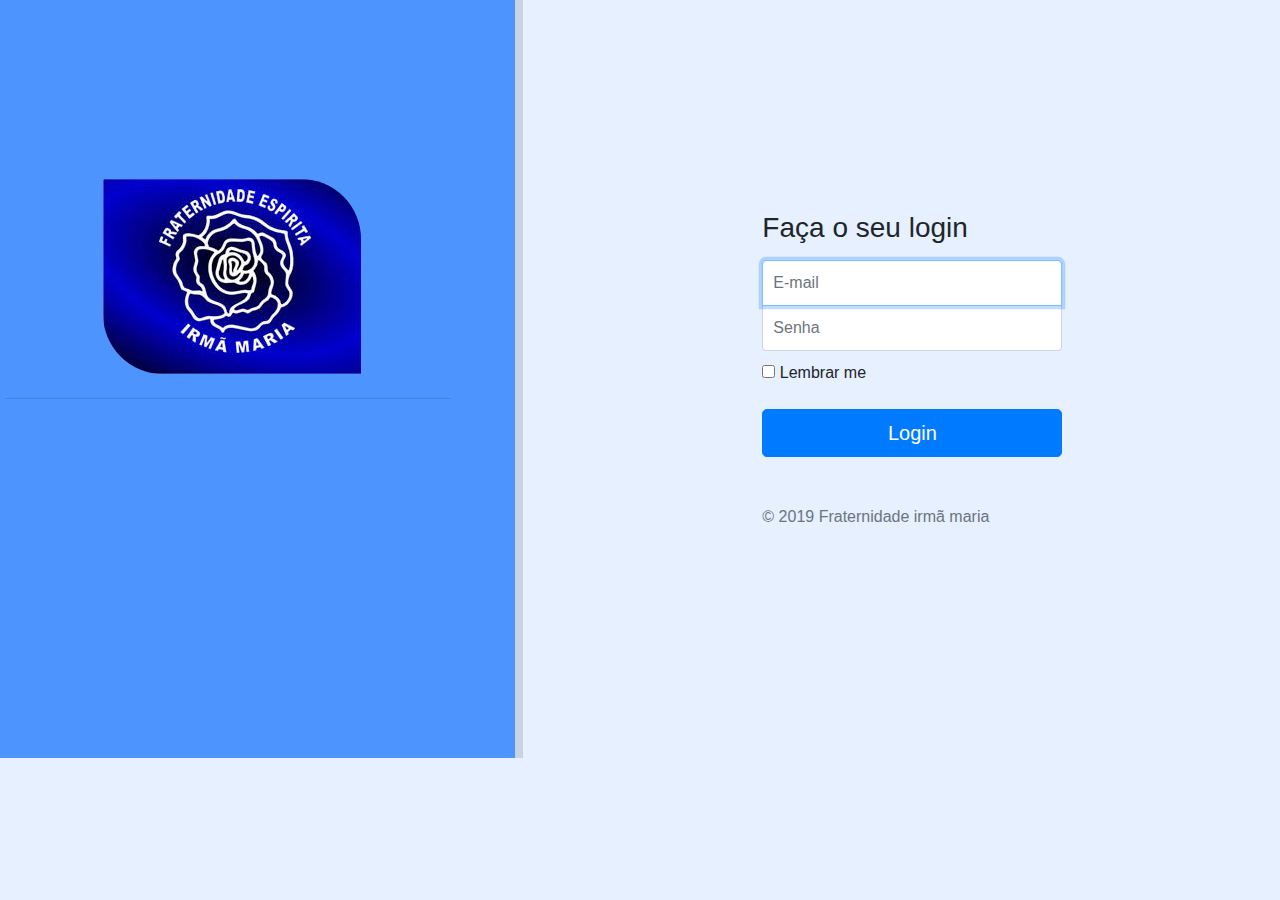
==== index.html @ 939fb44a "subindo os arquivos do site - login" ====
<!DOCTYPE html>
<html lang="en">
  <head>
    <meta charset="UTF-8" />
    <meta name="viewport" content="width=device-width, initial-scale=1.0" />
    <meta http-equiv="X-UA-Compatible" content="ie=edge" />
    <link rel="stylesheet" href="style.css" />
    <link
      rel="stylesheet"
      href="https://stackpath.bootstrapcdn.com/bootstrap/4.3.1/css/bootstrap.min.css"
      integrity="sha384-ggOyR0iXCbMQv3Xipma34MD+dH/1fQ784/j6cY/iJTQUOhcWr7x9JvoRxT2MZw1T"
      crossorigin="anonymous"
    />
    <title>Fraternidade Irmã Maria</title>
  </head>
  <body>
    <div class="container">
      <div class="row">
        <div class="col fundologo">
          <img
            class="mb-4 logo"
            src="img/download.jpg"
            alt="logo da fraternidade"
          />
          <hr class="linhalogo" />
        </div>
        <div class="col">
          <form class="form-signin fundologin">
            <h1 class="h3 mb-3 font-weight-normal">Faça o seu login</h1>
            <label for="inputEmail" class="sr-only">E-mail</label>
            <input
              type="email"
              id="inputEmail"
              class="form-control"
              placeholder="E-mail"
              required
              autofocus
            />
            <label for="inputPassword" class="sr-only">Senha</label>
            <input
              type="password"
              id="inputPassword"
              class="form-control"
              placeholder="Senha"
              required
            />
            <div class="checkbox mb-3">
              <label>
                <input type="checkbox" value="remember-me" /> Lembrar me
              </label>
            </div>
            <button class="btn btn-lg btn-primary btn-block" type="submit">
              Login
            </button>
            <p class="mt-5 mb-3 text-muted">
              &copy; 2019 Fraternidade irmã maria
            </p>
          </form>
        </div>
      </div>
    </div>

    <script
      src="https://code.jquery.com/jquery-3.3.1.slim.min.js"
      integrity="sha384-q8i/X+965DzO0rT7abK41JStQIAqVgRVzpbzo5smXKp4YfRvH+8abtTE1Pi6jizo"
      crossorigin="anonymous"
    ></script>
    <script
      src="https://cdnjs.cloudflare.com/ajax/libs/popper.js/1.14.7/umd/popper.min.js"
      integrity="sha384-UO2eT0CpHqdSJQ6hJty5KVphtPhzWj9WO1clHTMGa3JDZwrnQq4sF86dIHNDz0W1"
      crossorigin="anonymous"
    ></script>
    <script
      src="https://stackpath.bootstrapcdn.com/bootstrap/4.3.1/js/bootstrap.min.js"
      integrity="sha384-JjSmVgyd0p3pXB1rRibZUAYoIIy6OrQ6VrjIEaFf/nJGzIxFDsf4x0xIM+B07jRM"
      crossorigin="anonymous"
    ></script>
  </body>
</html>
---- style.css ----
html,
body {
  height: 100%;
  margin-left: -19%;
  background-color: #e6f0ff !important;
}

.form-signin {
  width: 100%;
  max-width: 330px;
  padding: 15px;
  margin: 36% 0 0 40%;
}
.form-signin .checkbox {
  font-weight: 400;
}
.form-signin .form-control {
  position: relative;
  box-sizing: border-box;
  height: auto;
  padding: 10px;
  font-size: 16px;
}
.form-signin .form-control:focus {
  z-index: 2;
}
.form-signin input[type='email'] {
  margin-bottom: -1px;
  border-bottom-right-radius: 0;
  border-bottom-left-radius: 0;
}
.form-signin input[type='password'] {
  margin-bottom: 10px;
  border-top-left-radius: 0;
  border-top-right-radius: 0;
}

/* PARTE DO LOGO */

.logo {
  border-bottom-left-radius: 60px;
  border-top-right-radius: 60px;
  max-width: 65%;
  margin: 33% 27%;
}

.fundologo {
  background-color: #4d94ff;
  padding-bottom: 31.5%;
  box-shadow: 8px 0 #c9d3e2;
  margin-left: -0.6%;
}

.linha {
  height: 100%;
  background-color: black;
}

.linhalogo {
  margin: 0 9% 0 9%;
}

/* PARTE DO LOGIN*/
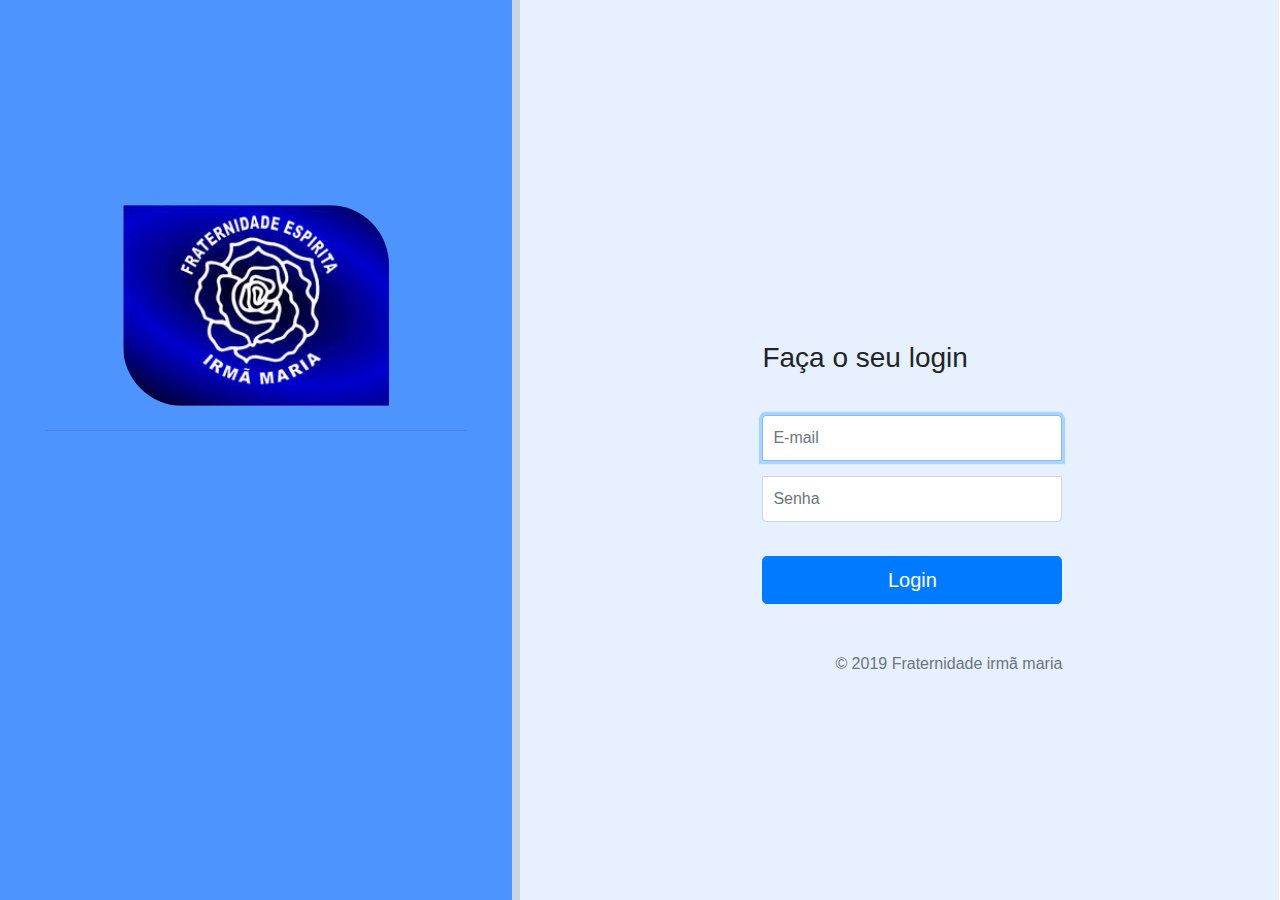
==== commit 9746db97: "autalizando tela de login" ====
--- a/index.html
+++ b/index.html
@@ -14,9 +14,8 @@
     <title>Fraternidade Irmã Maria</title>
   </head>
   <body>
-    <div class="container">
-      <div class="row">
-        <div class="col fundologo">
+      <div class="row tudo">
+        <div class="fundologo">
           <img
             class="mb-4 logo"
             src="img/download.jpg"
@@ -24,9 +23,10 @@
           />
           <hr class="linhalogo" />
         </div>
-        <div class="col">
-          <form class="form-signin fundologin">
+        <div class="fundologin">
+          <form class="form-signin">
             <h1 class="h3 mb-3 font-weight-normal">Faça o seu login</h1>
+            <br>
             <label for="inputEmail" class="sr-only">E-mail</label>
             <input
               type="email"
@@ -36,6 +36,7 @@
               required
               autofocus
             />
+            <p></p>
             <label for="inputPassword" class="sr-only">Senha</label>
             <input
               type="password"
@@ -44,36 +45,16 @@
               placeholder="Senha"
               required
             />
-            <div class="checkbox mb-3">
-              <label>
-                <input type="checkbox" value="remember-me" /> Lembrar me
-              </label>
-            </div>
+            <br>
             <button class="btn btn-lg btn-primary btn-block" type="submit">
               Login
             </button>
-            <p class="mt-5 mb-3 text-muted">
+            <p class="mt-5 mb-3 text-muted" style="text-align: right;">
               &copy; 2019 Fraternidade irmã maria
             </p>
           </form>
         </div>
-      </div>
     </div>
 
-    <script
-      src="https://code.jquery.com/jquery-3.3.1.slim.min.js"
-      integrity="sha384-q8i/X+965DzO0rT7abK41JStQIAqVgRVzpbzo5smXKp4YfRvH+8abtTE1Pi6jizo"
-      crossorigin="anonymous"
-    ></script>
-    <script
-      src="https://cdnjs.cloudflare.com/ajax/libs/popper.js/1.14.7/umd/popper.min.js"
-      integrity="sha384-UO2eT0CpHqdSJQ6hJty5KVphtPhzWj9WO1clHTMGa3JDZwrnQq4sF86dIHNDz0W1"
-      crossorigin="anonymous"
-    ></script>
-    <script
-      src="https://stackpath.bootstrapcdn.com/bootstrap/4.3.1/js/bootstrap.min.js"
-      integrity="sha384-JjSmVgyd0p3pXB1rRibZUAYoIIy6OrQ6VrjIEaFf/nJGzIxFDsf4x0xIM+B07jRM"
-      crossorigin="anonymous"
-    ></script>
   </body>
 </html>
--- a/style.css
+++ b/style.css
@@ -1,15 +1,13 @@
 html,
 body {
   height: 100%;
-  margin-left: -19%;
-  background-color: #e6f0ff !important;
 }
 
 .form-signin {
   width: 100%;
   max-width: 330px;
   padding: 15px;
-  margin: 36% 0 0 40%;
+  margin: 43% 0 0 30%;
 }
 .form-signin .checkbox {
   font-weight: 400;
@@ -35,25 +33,24 @@
   border-top-right-radius: 0;
 }
 
+.row{
+  margin: 0 !important;
+}
+
+
 /* PARTE DO LOGO */
 
 .logo {
   border-bottom-left-radius: 60px;
   border-top-right-radius: 60px;
-  max-width: 65%;
-  margin: 33% 27%;
+  width: 52%;
+  margin: 40% 24%;
 }
 
 .fundologo {
   background-color: #4d94ff;
-  padding-bottom: 31.5%;
   box-shadow: 8px 0 #c9d3e2;
-  margin-left: -0.6%;
-}
-
-.linha {
-  height: 100%;
-  background-color: black;
+  width: 40%;
 }
 
 .linhalogo {
@@ -61,3 +58,14 @@
 }
 
 /* PARTE DO LOGIN*/
+.fundologin{
+  background-color: #e6f0ff !important; 
+  width: 59.3%;
+  margin-left: 0.6%;
+}
+
+.tudo{
+  height: 100%;
+}
+
+
